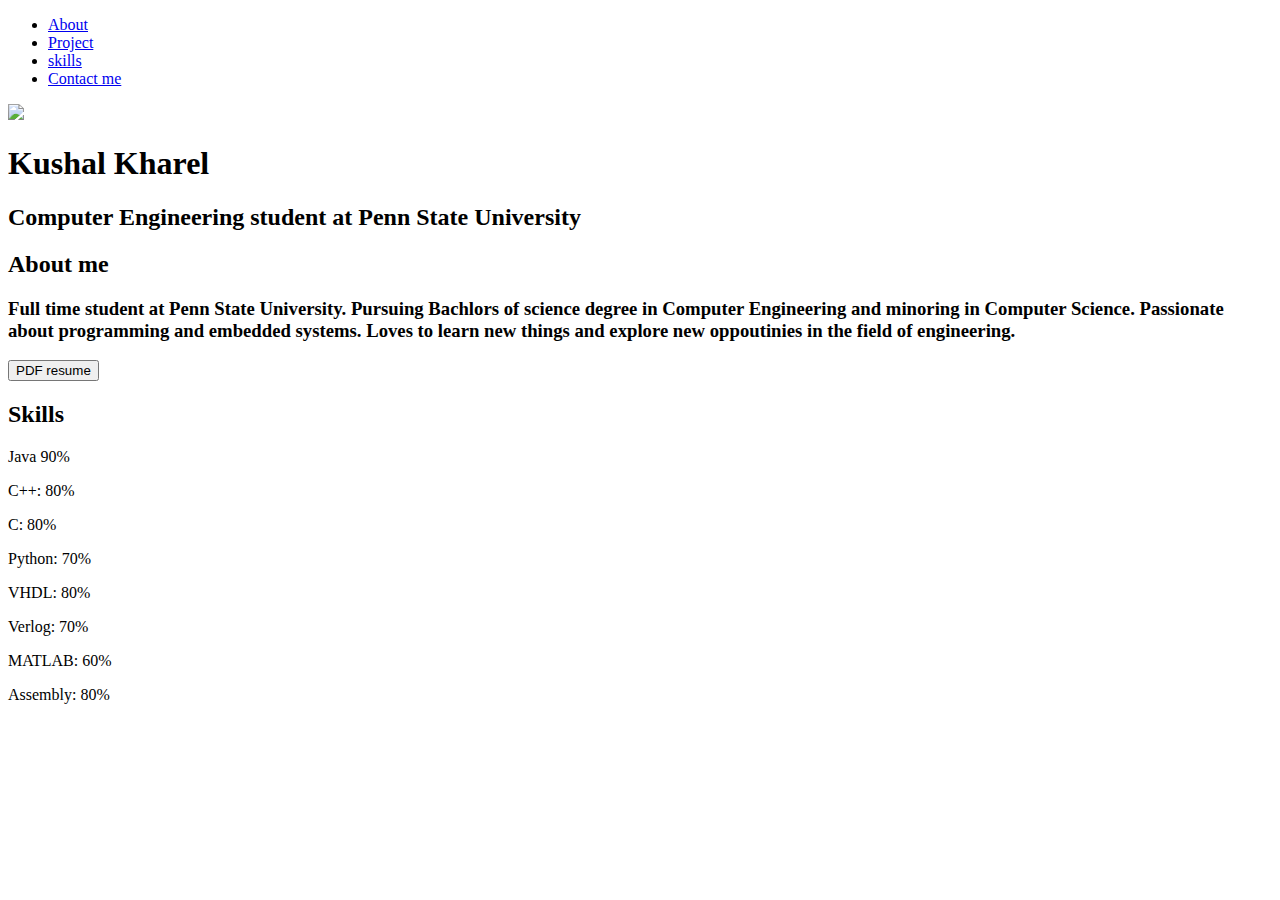
==== index.html @ 852a119e "updated" ====
<!DOCTYPE html>
<html>
  <head>
    <meta charset="utf-8">
    <meta name="viewport" content="width=device-width">

    <title>Kushal Kharel</title>
    <link href="style.css" rel="stylesheet" type="text/css" />
  </head>
  <body>
    <script src="script.js"></script>
    <header>
      <div class = "container"> 
          <div id = "branding">
               
             
              
          </div>
          <nav>
              <ul>
                 <li class = "current"> <a href = "index.html">About</a></li>
                 <li> <a href = "Project.html">Project</a></li>
                 <li> <a href = "Skill.html">skills</a></li>
                
                 <li> <a href = "Contact.html">Contact me</a></li>
                     
          </nav>
      </div>

    </header>

    <div class = "bodyPage">
       <div class = "Intro">
         <img src ="kushal2.png" >
         <h1>Kushal Kharel</h1>
          <h2>Computer Engineering student at Penn State University</h2>
         
    </div
   </div>


   <div id = "boxes"> 
             
              
            <div id = "leftbox"> 

                <h2>About me</h2>
                <h3>
                  Full time student at Penn State University. Pursuing Bachlors  of science
                  degree in Computer Engineering and minoring in Computer Science. Passionate about programming and embedded systems. Loves to learn new things and explore new oppoutinies in the field of engineering.


                  </h3>    

                <button id = 'resume1' onclick="pdfResume()">
            PDF resume
           </button>
            </div>  
              
            <div id = "rightbox"> 
                <h2>Skills</h2> 
                 
                
               <p>Java 90%</p>
                <div class="containers">
                  
                  <div class="skills Java"></div>
                  </div>

                   <p>C++: 80%</p>
                  <div class="containers">
                   <div class="skills Cpp"></div>
                  </div>

                   <p>C: 80%</p>
                    <div class="containers">
                      <div class="skills C"></div>
                    </div>

                     <p>Python: 70%</p>
                      <div class="containers">
                        <div class="skills py"></div>
                      </div>
                       <p>VHDL: 80%</p>
                     <div class="containers">
                        <div class="skills VHDL"></div>
                      </div>

                     <p>Verlog: 70%</p>
                     <div class="containers">
                        <div class="skills V"></div>
                      </div>

                     <p>MATLAB: 60%</p>
                      <div class="containers">
                        <div class="skills MATLAB"></div>
                      </div>
                       <p>Assembly: 80%</p>
                      <div class="containers">
                        <div class="skills ASS"></div>
                      </div>

            </div> 
        </div> 



   
  </body>
</html>
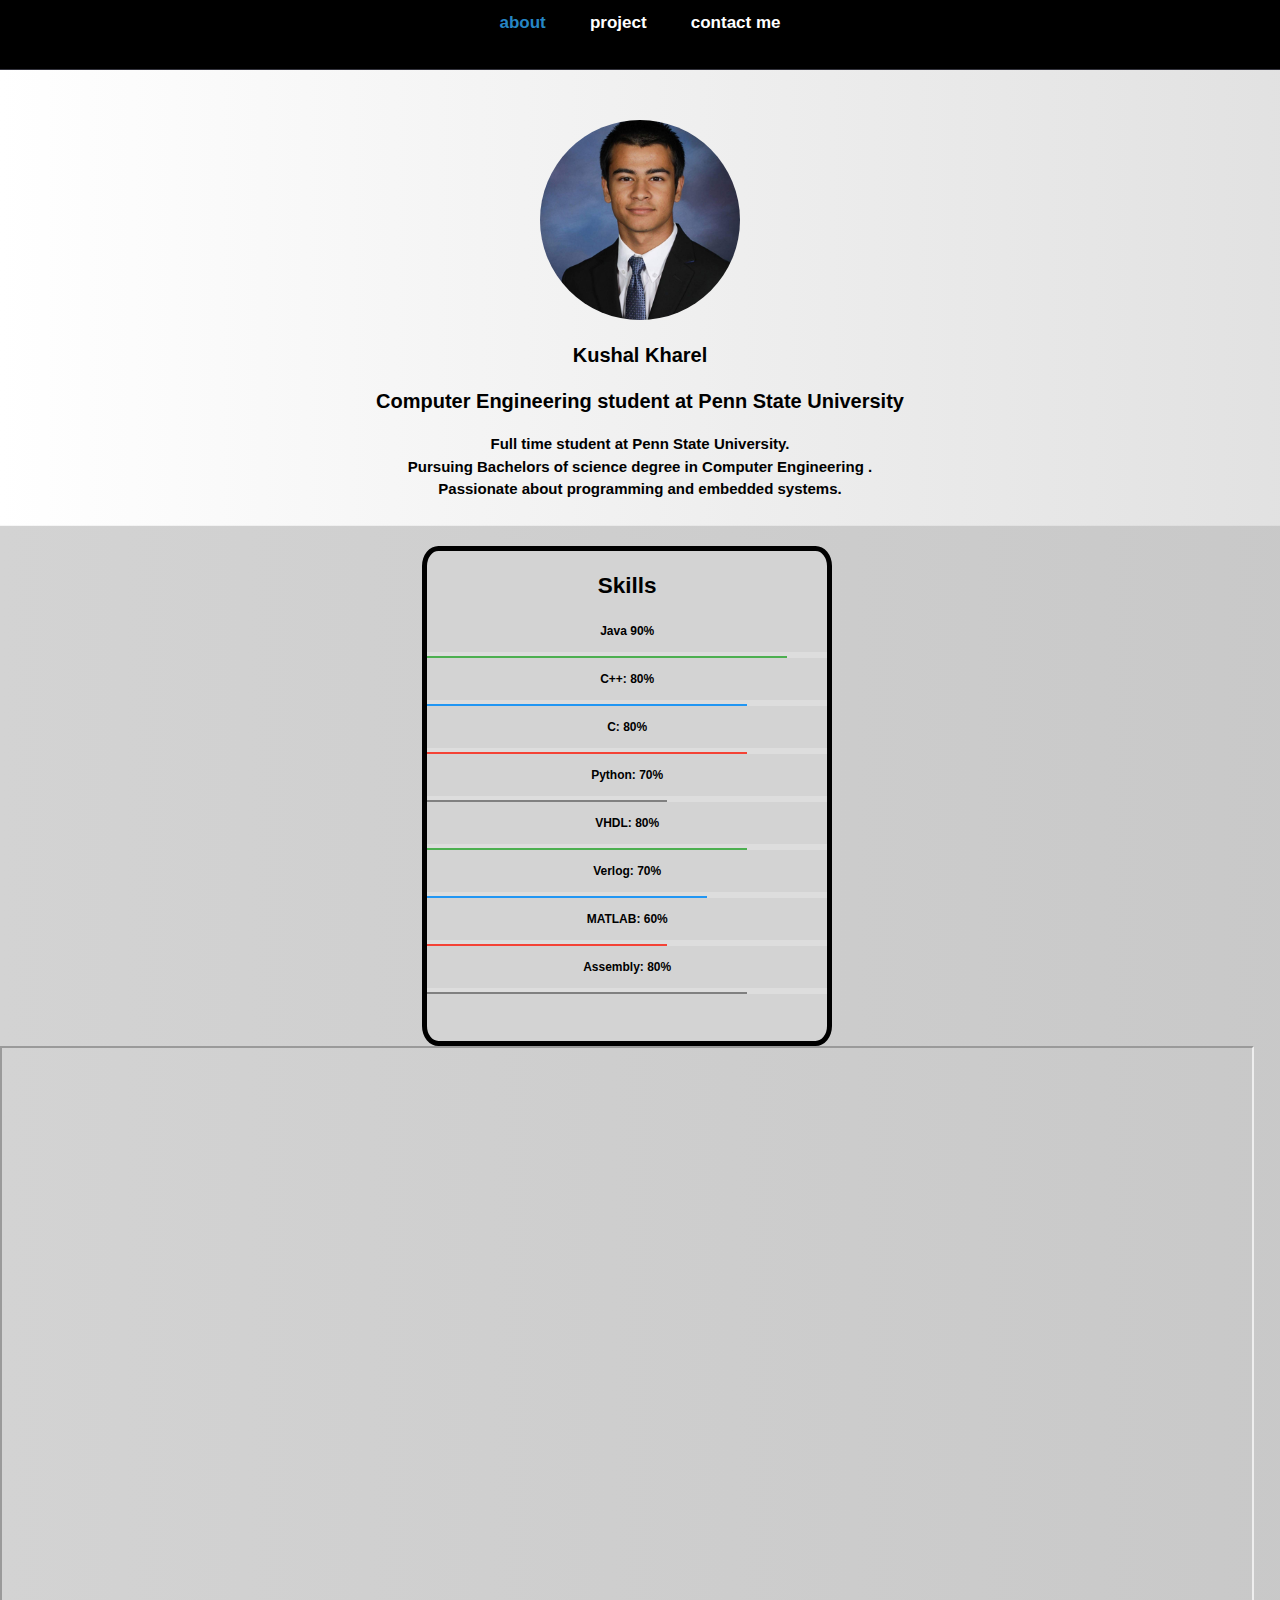
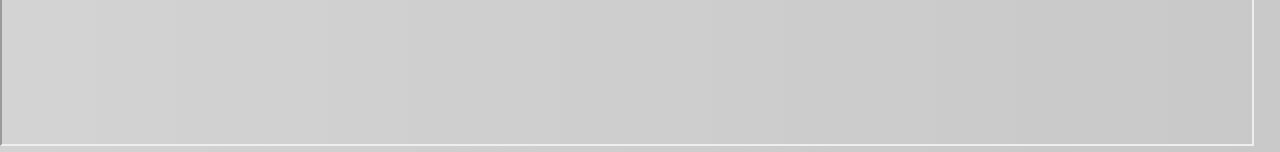
==== commit 80b8f43c: "update" ====
--- a/index.html
+++ b/index.html
@@ -20,7 +20,7 @@
               <ul>
                  <li class = "current"> <a href = "index.html">About</a></li>
                  <li> <a href = "Project.html">Project</a></li>
-                 <li> <a href = "Skill.html">skills</a></li>
+                 
                 
                  <li> <a href = "Contact.html">Contact me</a></li>
                      
@@ -34,6 +34,7 @@
          <img src ="kushal2.png" >
          <h1>Kushal Kharel</h1>
           <h2>Computer Engineering student at Penn State University</h2>
+          <h3>Full time student at Penn State University. <br>Pursuing Bachelors  of science degree in Computer Engineering . <br> Passionate about programming and embedded systems.</h3>
          
     </div
    </div>
@@ -42,20 +43,7 @@
    <div id = "boxes"> 
              
               
-            <div id = "leftbox"> 
-
-                <h2>About me</h2>
-                <h3>
-                  Full time student at Penn State University. Pursuing Bachlors  of science
-                  degree in Computer Engineering and minoring in Computer Science. Passionate about programming and embedded systems. Loves to learn new things and explore new oppoutinies in the field of engineering.
-
-
-                  </h3>    
-
-                <button id = 'resume1' onclick="pdfResume()">
-            PDF resume
-           </button>
-            </div>  
+           
               
             <div id = "rightbox"> 
                 <h2>Skills</h2> 
@@ -103,7 +91,8 @@
             </div> 
         </div> 
 
-
+        <iframe src="Resume.pdf" width="98%" height="700px">
+                </iframe>
 
    
   </body>
--- a/style.css
+++ b/style.css
@@ -0,0 +1,338 @@
+body{
+  font-family: "proxima nova", "Helvetica Neue", Helvetica, Arial, Sans-serif;;
+  font-size: 15px; 
+  line-height: 1.5; 
+  padding: 0; 
+  margin: 0; 
+  background-image: linear-gradient(to right,lightgray, darkgray);
+ background-size: 400% 400%;
+ background-position: left;
+ transition: background-position 1s;
+}
+
+@keyframes colorchange {
+  0%{
+    background-position: 0 50%;
+  }
+  50%{
+    background-position: 100% 50%;
+  }
+  100%{
+    background-position: 0 50%;
+  }
+}
+
+
+/*Global here */
+.container{
+  width: 80%; 
+  margin: auto; 
+  overflow: hidden;
+
+}
+
+ ul{
+  margin: 0; 
+  padding: 0; 
+
+}
+
+/*header */
+header{
+   background-color: #000000; 
+   color: #ffffff; 
+   padding-top: 10px; 
+   min-height: 70px; 
+   border-bottom: #33333D 1px solid; 
+   text-align: center;
+   animation: transitionIN 1.5s;
+   font-weight: bold;
+}
+
+header a{
+  color: #ffffff; 
+  text-decoration: none; 
+  text-transform: lowercase; 
+  font-size: 17px; 
+}
+
+header li{
+   
+  display: inline;
+  padding: 0 20px 0 20px; 
+ 
+}
+
+.container a:hover{
+  
+  
+ border-bottom: 2px solid rgb(41, 11, 124);
+ 
+ color: gray;
+ transition: .4s;
+ 
+}
+ header .current a{
+  color: rgb(38, 134, 197); 
+  font-weight: bold; 
+  
+}
+
+@keyframes transitionIN{
+  from{
+    
+    opacity: 0;
+
+  }
+  to{
+     
+     opacity: 1;
+  }
+}
+
+
+
+.logo{
+ 
+  float: left;
+  height: 50px;
+  width: 50px;
+  text-indent: -9999px;
+  border-radius: 10%;
+  margin-bottom: 10px;
+}
+
+
+
+
+
+/*
+custom design below for the intro and such
+*/
+
+
+
+
+
+
+.Intro {
+ text-align: center;
+ min-height: 100px;
+ min-width: 100px;
+ padding-top: 50px;
+ padding-bottom: 10px;
+ background-image: linear-gradient(to right, white,lightgray, darkgray);
+ background-size: 300%;
+ background-position: left;
+ transition: background-position 1s;
+ color: #ffffff; 
+}
+
+.Intro:hover, .Intro focus {
+  background-position: right;
+}
+
+
+
+.Intro img{
+  height: 200px;
+  width: 200px;
+  border-radius: 50%;
+  animation: transitionIN 3s;
+}
+
+.Intro h1{
+  color: black;
+  font-weight: bold;
+  font-size: 20px;
+}
+
+.Intro h2{
+  color: black;
+  font-size: 20px;
+}
+
+.Intro h3{
+  color: black;
+  font-size: 15px;
+  align-content: center;
+}
+
+.Intro p{
+  color: black; 
+  font-size: 13px;
+   display: block;
+   
+}
+
+
+
+#boxes{
+  
+  
+  margin-top: 20px;
+  margin-bottom: 40px;
+  
+  
+
+ 
+}
+
+
+
+
+
+#rightbox{ 
+  float:right; 
+  background:lightgray; 
+  width:32%; 
+  height:500px; 
+  border-bottom: black 5px solid; 
+  border-top: black 5px solid;
+  border-left: black 5px solid;
+  border-right: black 5px solid;
+  border-radius: 4%;
+  margin-right: 35%;
+  animation: boxSlide 2s;
+   text-align: center;
+  
+} 
+
+@keyframes boxSlide{
+   0% {
+    transform:translateX(100%);
+  }
+
+  100% {
+    transform:translateX(0);
+  }
+}
+
+@keyframes boxSlide1{
+   0% {
+    transform:translateX(-100%);
+  }
+  100% {
+    transform:translateX(0);
+  }
+}
+
+/*
+
+skills 
+
+*/
+
+#first{
+  width: 30%;
+  height: 1%;
+  background-color: blue; 
+}
+
+
+/* Make sure that padding behaves as expected */
+* {box-sizing:border-box}
+
+/* Container for skill bars */
+.containers {
+  width: 100%; /* Full width */
+  background-color: #ddd; /* Grey background */
+  padding-top: 1%;
+  
+}
+
+p{
+  font-size: 12px;
+  font-weight: bold;
+  text-align: center;
+}
+
+.skills {
+  text-align: left; /* Right-align text */
+  padding-top: 1px; /* Add top padding */
+  padding-bottom: 1px; /* Add bottom padding */
+  color: white; /* White text color */
+}
+
+.Java {width: 90%; height: 5%; background-color: #4CAF50; animation: javaA 1.5s;} /* Green */
+.Cpp {width: 80%; background-color: #2196F3; animation: CppA 1.5s; } /* Blue */
+.C {width: 80%; background-color: #f44336; animation: CA 1.5s;} /* Red */
+.py {width: 60%; background-color: #808080; animation: pyA 1.5s;} /* Dark Grey */
+
+.VHDL {width: 80%; background-color: #4CAF50; animation: VHDLA 1.5s;} /* Green */
+.V {width: 70%; background-color: #2196F3; animation: VA 1.5s;} /* Blue */
+.MATLAB {width: 60%; background-color: #f44336; animation: MATA 1.5s;} /* Red */
+.ASS {width: 80%; background-color: #808080; animation: ASSA 1.5s;} /* Dark Grey */
+
+
+@keyframes javaA{
+   0% {
+    width: 0%;
+  }
+   100% {
+    width: 90%;
+  }
+}
+
+@keyframes CppA{
+   from {
+    width: 0%;
+  }
+   to {
+    width: 80%;
+  }
+}
+
+@keyframes CA{
+   0% {
+    width: 0%;
+  }
+   100% {
+    width: 80%;
+  }
+}
+
+@keyframes pyA{
+   from {
+    width: 0%;
+  }
+   to {
+    width: 60%;
+  }
+}
+
+@keyframes VHDLA{
+   0% {
+    width: 0%;
+  }
+   100% {
+    width: 80%;
+  }
+}
+
+@keyframes VA{
+   from {
+    width: 0%;
+  }
+   to {
+    width: 70%;
+  }
+}
+
+@keyframes MATA{
+   0% {
+    width: 0%;
+  }
+   100% {
+    width: 60%;
+  }
+}
+
+@keyframes ASSA{
+   from {
+    width: 0%;
+  }
+   to {
+    width: 80%;
+  }
+}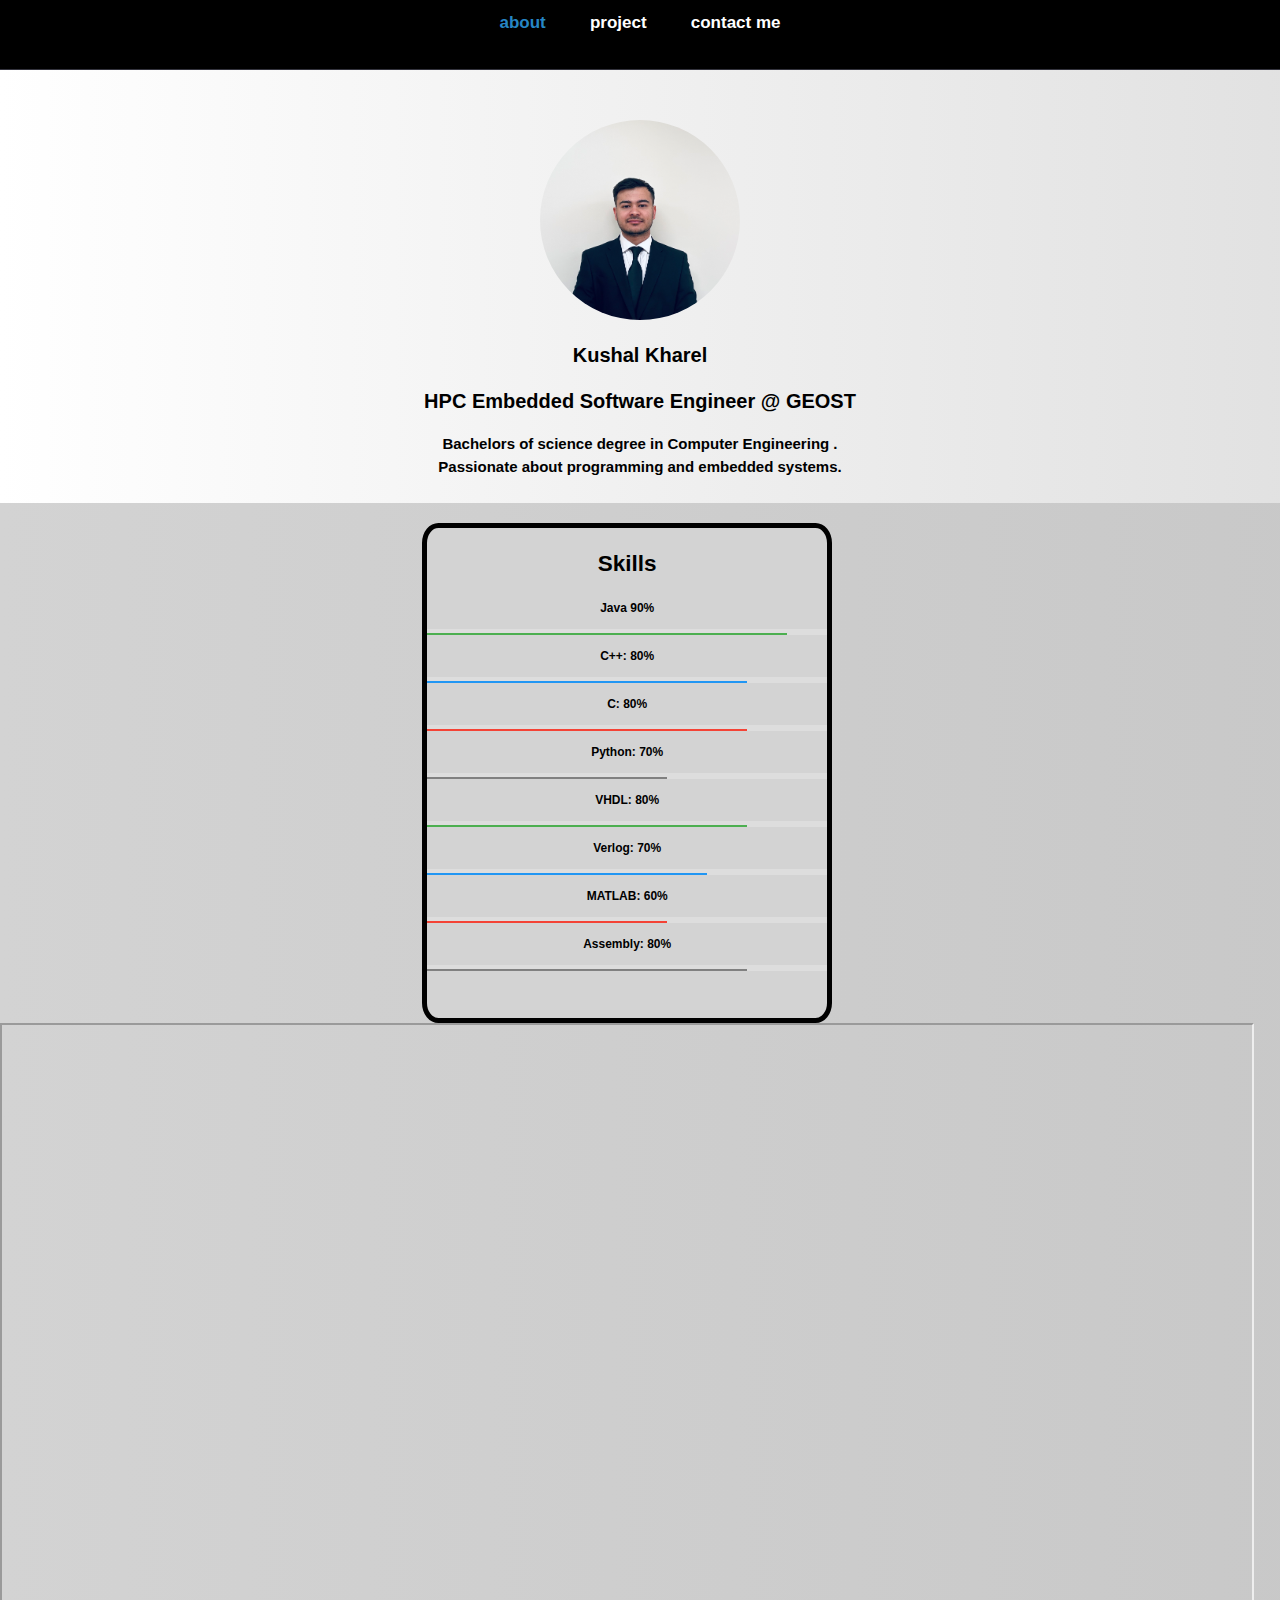
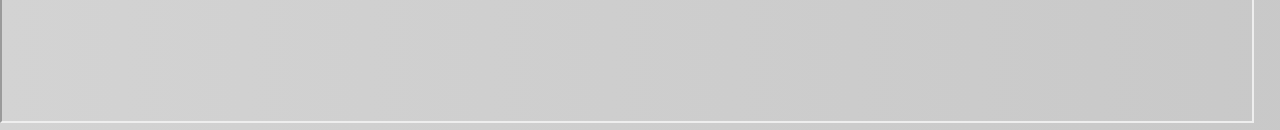
==== commit bb9770fd: "Change profile texts" ====
--- a/index.html
+++ b/index.html
@@ -33,8 +33,8 @@
        <div class = "Intro">
          <img src ="kushal2.png" >
          <h1>Kushal Kharel</h1>
-          <h2>Computer Engineering student at Penn State University</h2>
-          <h3>Full time student at Penn State University. <br>Pursuing Bachelors  of science degree in Computer Engineering . <br> Passionate about programming and embedded systems.</h3>
+          <h2>HPC Embedded Software Engineer @ GEOST</h2>
+          <h3>Bachelors  of science degree in Computer Engineering . <br> Passionate about programming and embedded systems.</h3>
          
     </div
    </div>
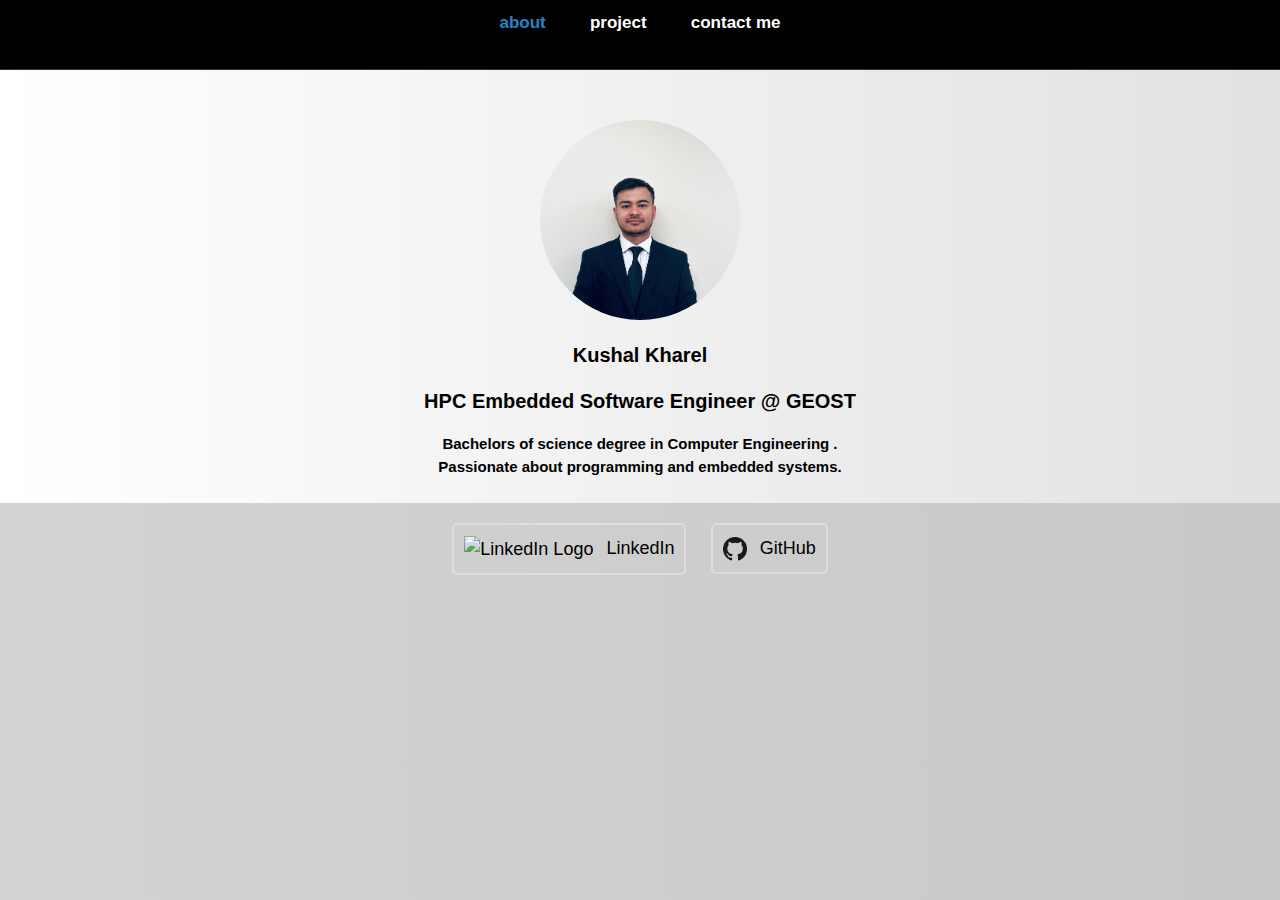
==== commit 10a78089: "changed home page" ====
--- a/index.html
+++ b/index.html
@@ -39,60 +39,17 @@
     </div
    </div>
 
+   <div class="social-links">
+    <a href="https://www.linkedin.com/in/kushal-kharel-11aa66170/" target="_blank" class="social-link">
+        <img src="linkedin-logo.png" alt="LinkedIn Logo" class="social-logo">
+        LinkedIn
+    </a>
+    <a href="https://github.com/KushalKharell" target="_blank" class="social-link">
+        <img src="github-logo.png" alt="GitHub Logo" class="social-logo">
+        GitHub
+    </a>
+</div>
 
-   <div id = "boxes"> 
-             
-              
-           
-              
-            <div id = "rightbox"> 
-                <h2>Skills</h2> 
-                 
-                
-               <p>Java 90%</p>
-                <div class="containers">
-                  
-                  <div class="skills Java"></div>
-                  </div>
-
-                   <p>C++: 80%</p>
-                  <div class="containers">
-                   <div class="skills Cpp"></div>
-                  </div>
-
-                   <p>C: 80%</p>
-                    <div class="containers">
-                      <div class="skills C"></div>
-                    </div>
-
-                     <p>Python: 70%</p>
-                      <div class="containers">
-                        <div class="skills py"></div>
-                      </div>
-                       <p>VHDL: 80%</p>
-                     <div class="containers">
-                        <div class="skills VHDL"></div>
-                      </div>
-
-                     <p>Verlog: 70%</p>
-                     <div class="containers">
-                        <div class="skills V"></div>
-                      </div>
-
-                     <p>MATLAB: 60%</p>
-                      <div class="containers">
-                        <div class="skills MATLAB"></div>
-                      </div>
-                       <p>Assembly: 80%</p>
-                      <div class="containers">
-                        <div class="skills ASS"></div>
-                      </div>
-
-            </div> 
-        </div> 
-
-        <iframe src="Resume.pdf" width="98%" height="700px">
-                </iframe>
 
    
   </body>
--- a/style.css
+++ b/style.css
@@ -335,4 +335,33 @@
    to {
     width: 80%;
   }
+}
+
+.social-links {
+  text-align: center;
+  margin: 20px 0;
+}
+
+.social-link {
+  display: inline-block;
+  margin: 0 10px;
+  text-decoration: none;
+  color: #000;
+  font-size: 18px;
+  padding: 10px;
+  border: 2px solid #ddd;
+  border-radius: 5px;
+  transition: all 0.3s ease;
+}
+
+.social-link:hover {
+  font-weight: bold;
+  border-color: #888;
+}
+
+.social-logo {
+  width: 24px;
+  height: 24px;
+  vertical-align: middle;
+  margin-right: 8px;
 }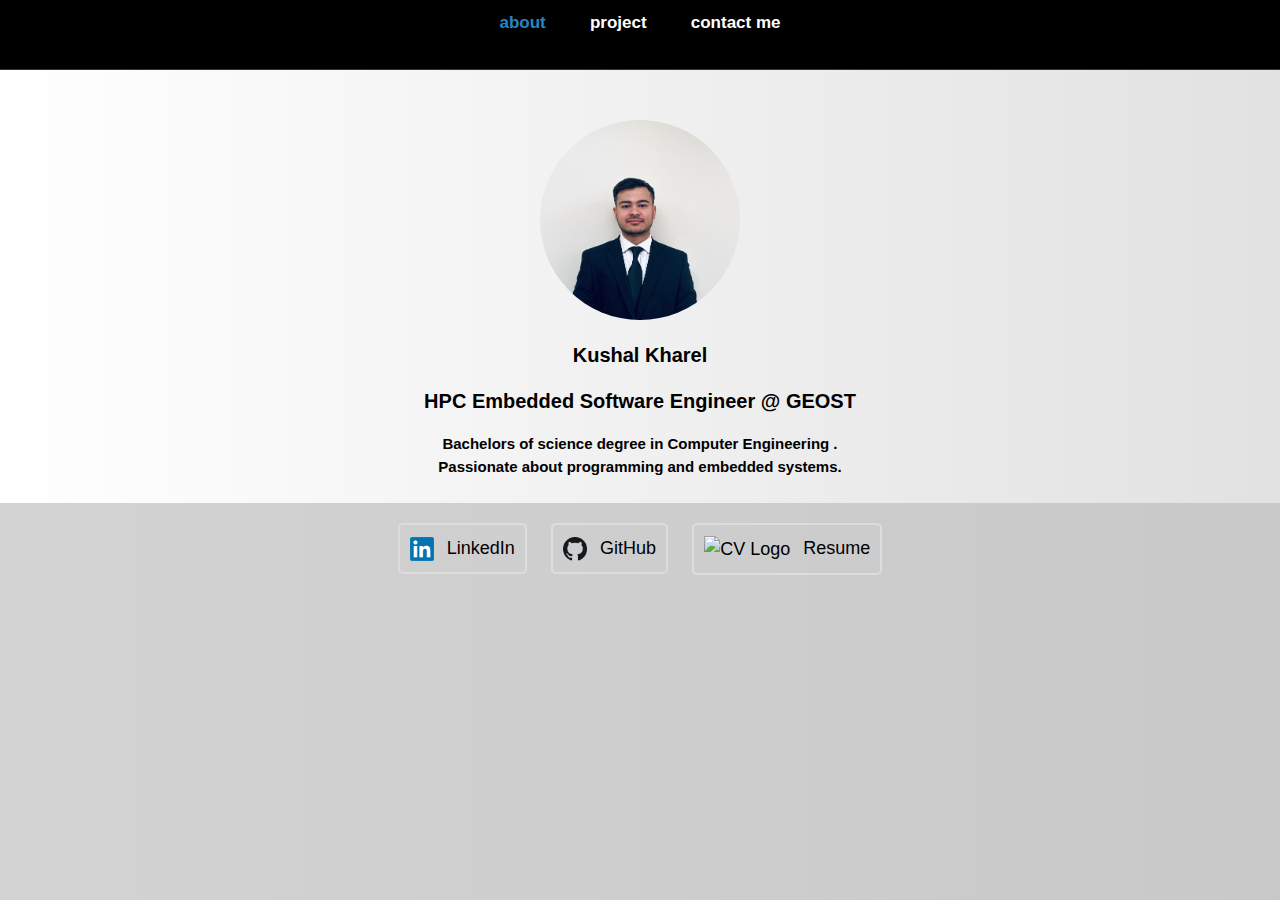
==== commit b9daeafc: "Merge branch 'main' of https://github.com/KushalKharell/kushalkharel" ====
--- a/index.html
+++ b/index.html
@@ -41,16 +41,20 @@
 
    <div class="social-links">
     <a href="https://www.linkedin.com/in/kushal-kharel-11aa66170/" target="_blank" class="social-link">
-        <img src="linkedin-logo.png" alt="LinkedIn Logo" class="social-logo">
+        <img src="Linkedin-logo.png" alt="LinkedIn Logo" class="social-logo">
         LinkedIn
     </a>
     <a href="https://github.com/KushalKharell" target="_blank" class="social-link">
         <img src="github-logo.png" alt="GitHub Logo" class="social-logo">
         GitHub
     </a>
+    <a href="https://drive.google.com/file/d/1d7VbMsHnKekwI4ppXD8NTwydw-vGRcCq/view?usp=sharing" target="_blank" class="social-link">
+      <img src="cv-logo.jpg" alt="CV Logo" class="social-logo">
+      Resume
+  </a>
 </div>
 
 
    
   </body>
-</html>+</html>
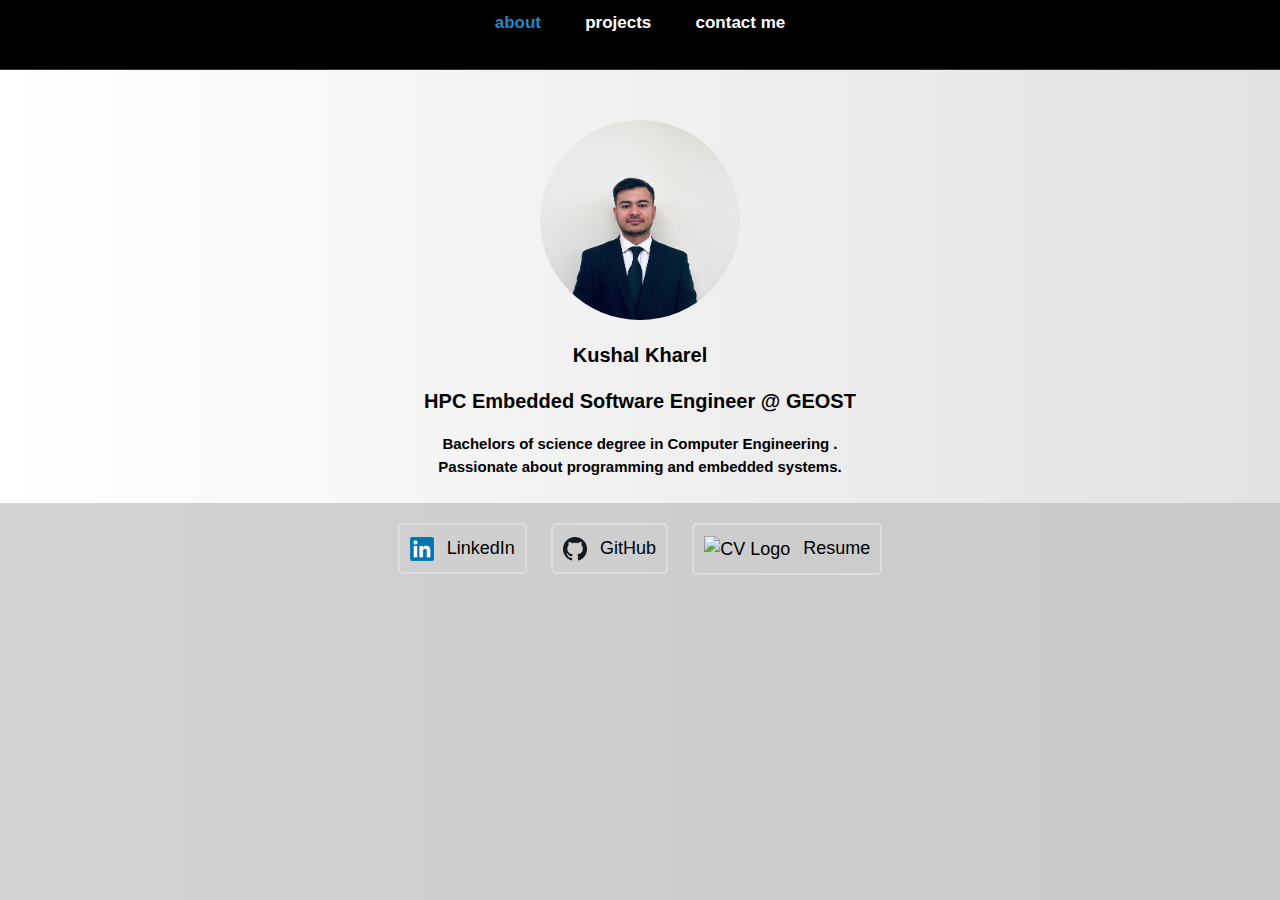
==== commit bee49d9f: "Updated projects" ====
--- a/index.html
+++ b/index.html
@@ -19,7 +19,7 @@
           <nav>
               <ul>
                  <li class = "current"> <a href = "index.html">About</a></li>
-                 <li> <a href = "Project.html">Project</a></li>
+                 <li> <a href = "Project.html">Projects</a></li>
                  
                 
                  <li> <a href = "Contact.html">Contact me</a></li>
